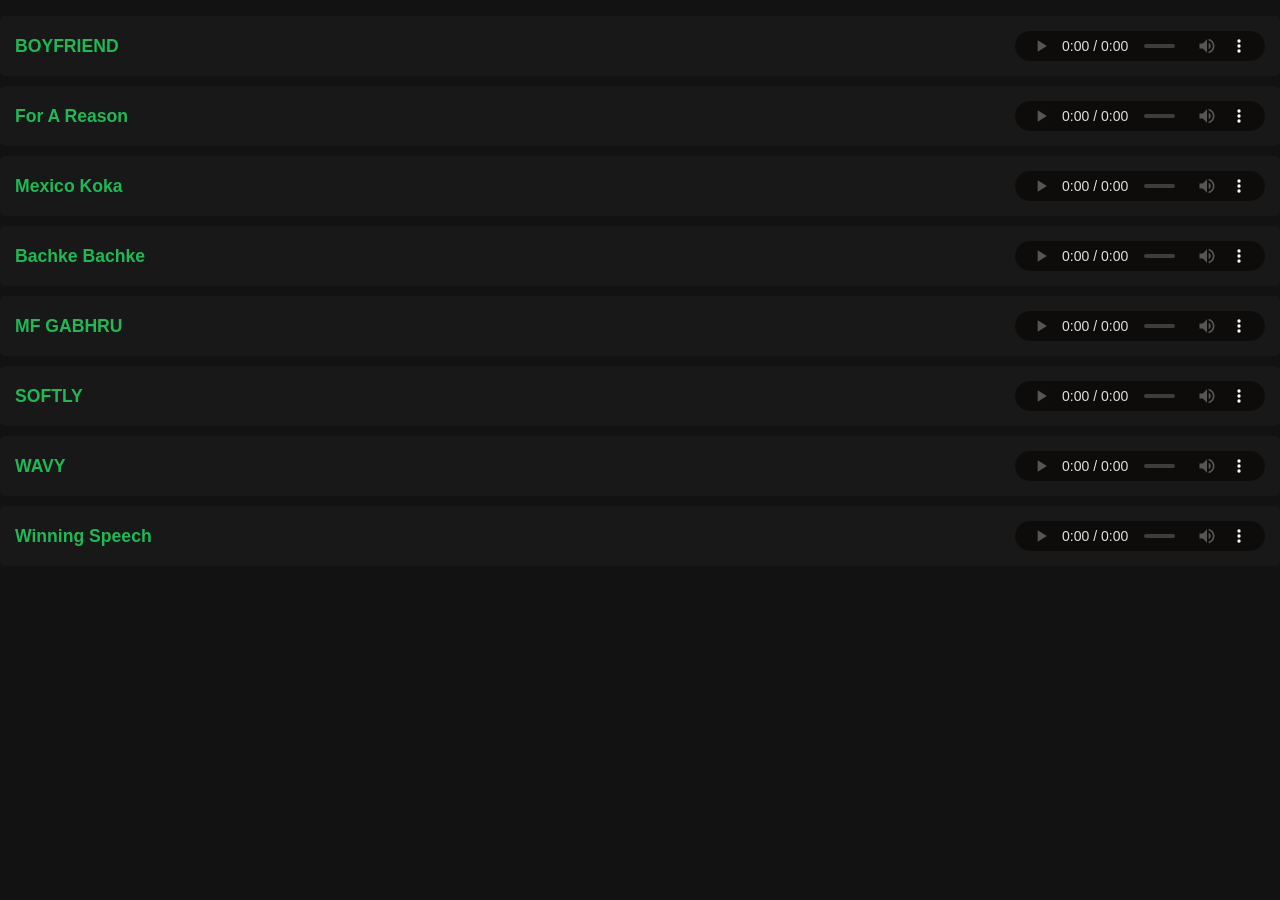
==== Aujla-songs.html @ bd98bdf6 "My Music Project" ====
<!DOCTYPE html>
<html lang="en">
<head>
    <meta charset="UTF-8">
    <meta name="viewport" content="width=device-width, initial-scale=1.0">
    <title>Aujla-songs</title>
    <link rel="stylesheet" href="style.css">
</head>
<body>
    <ul class="song-list">
        <li>
            <span class="song-name">BOYFRIEND</span>
            <audio controls>
                <source src="Aujla-songs/BOYFRIEND.mp3" type="audio/mpeg">
            </audio>
        </li>
        <li>
            <span class="song-name">For A Reason</span>
            <audio controls>
                <source src="Aujla-songs/For A Reason.mp3" type="audio/mpeg">
            </audio>
        </li>
        <li>
            <span class="song-name">Mexico Koka</span>
            <audio controls>
                <source src="Aujla-songs/Mexico Koka.mp3" type="audio/mpeg">
            </audio>
        </li>
        <li>
            <span class="song-name">Bachke Bachke</span>
            <audio controls>
                <source src="Aujla-songs/Bachke Bachke.mp3" type="audio/mpeg">
            </audio>
        </li>
        <li>
            <span class="song-name">MF GABHRU</span>
            <audio controls>
              <source src="Aujla-songs/MF GABHRU.mp3"  type="audio/mpeg">
            </audio>
        </li>
        <li>
            <span class="song-name">SOFTLY</span>
            <audio controls>
              <source src="Aujla-songs/SOFTLY.mp3"  type="audio/mpeg">
             </audio>
        </li>
        <li>
            <span class="song-name">WAVY</span>
            <audio controls>
                <source src="Aujla-songs/WAVY.mp3" type="audio/mpeg">
            </audio>
        </li>
        <li>
            <span class="song-name">Winning Speech</span>
            <audio controls>
                <source src="Aujla-songs/Winning Speech.mp3" type="audio/mpeg">
            </audio>
        </li>
    </ul>
</body>
</html>
---- style.css ----
body {
    background-color: #121212;
    color: white;
    font-family: 'Segoe UI', Tahoma, Geneva, Verdana, sans-serif;
    margin: 0;
    padding-bottom: 100px;
}

header {
    background-color: #000;
    padding: 20px;
    text-align: center;
    border-bottom: 1px solid green;
    position: fixed;
    top: 0;
    left: 0;
    width: 100%;
    z-index: 1000;
    box-shadow: 0 4px 10px rgba(0,0,0,0.5);
}

header h1 {
    color: #1DB954; 
}

header input {
    padding: 10px;
    width: 50%;
    border-radius: 20px;
    border: none;
    outline: none;
}
main{
    padding-top: 150px;
}

h2{
    text-align: center;
    margin-top: 20px;
}

.artists-grid {
    display: grid;
    grid-template-columns: repeat(auto-fill, minmax(200px, 1fr));
    gap: 20px;
    padding: 40px;
}

.artist-card {
    background-color: #181818;
    padding: 20px;
    border-radius: 10px;
    text-align: center;
    transition: background-color 0.3s;
    align-items: center;
    display: flex;
    min-height: 300px;
    flex-direction: column;
}

.artist-card:hover {
    background-color: #282828; 
}

.artist-card img {
    width: 150px;
    height: 150px;
    border-radius: 50%;
    object-fit: cover;
    margin-bottom: 15px;
    box-shadow: 0 8px 24px rgba(0,0,0,0.5);
    object-position: top;
    display: block;
}

.artist-card a {
    display: inline-block;
    background-color: #1DB954;
    color: white;
    text-decoration: none;
    padding: 8px 16px;
    border-radius: 20px;
    font-size: 14px;
    margin-top: 10px;
}

.artist-card h3{
    font-weight: bold;
    margin: 10px 0;      
    font-size: 1.2rem;
    color: #fff;
    line-height: 1.2;
}

.artist-card p{
        margin: 5px 0 15px 0;
        color: #b3b3b3;     
        font-size: 0.9rem;

}
.song-list{
    list-style: none;
    padding: 0px;
}

.song-list li{
    background-color: #181818;
    padding: 15px;
    margin-bottom: 10px;
    border-radius: 5px;
    display: flex;
    justify-content: space-between;
    align-items: center;
    transition: 0.3s;
}

.song-list li:hover{
    background-color: #282828;
}

.song-name{
    font-size: 1.1rem;
    font-weight: bold;
    color: #1DB954;
}

.song-list audio{
    height: 30px;
    width: 250px;
    filter: invert(1);
}

footer {
    background-color: #000;
    color: #b3b3b3;
    text-align: center;
    padding: 30px;
    margin-top: 50px; /* Content se thora fasla */
    border-top: 1px solid #282828;
}

audio {
    filter: invert(1); 
    height: 35px;
}
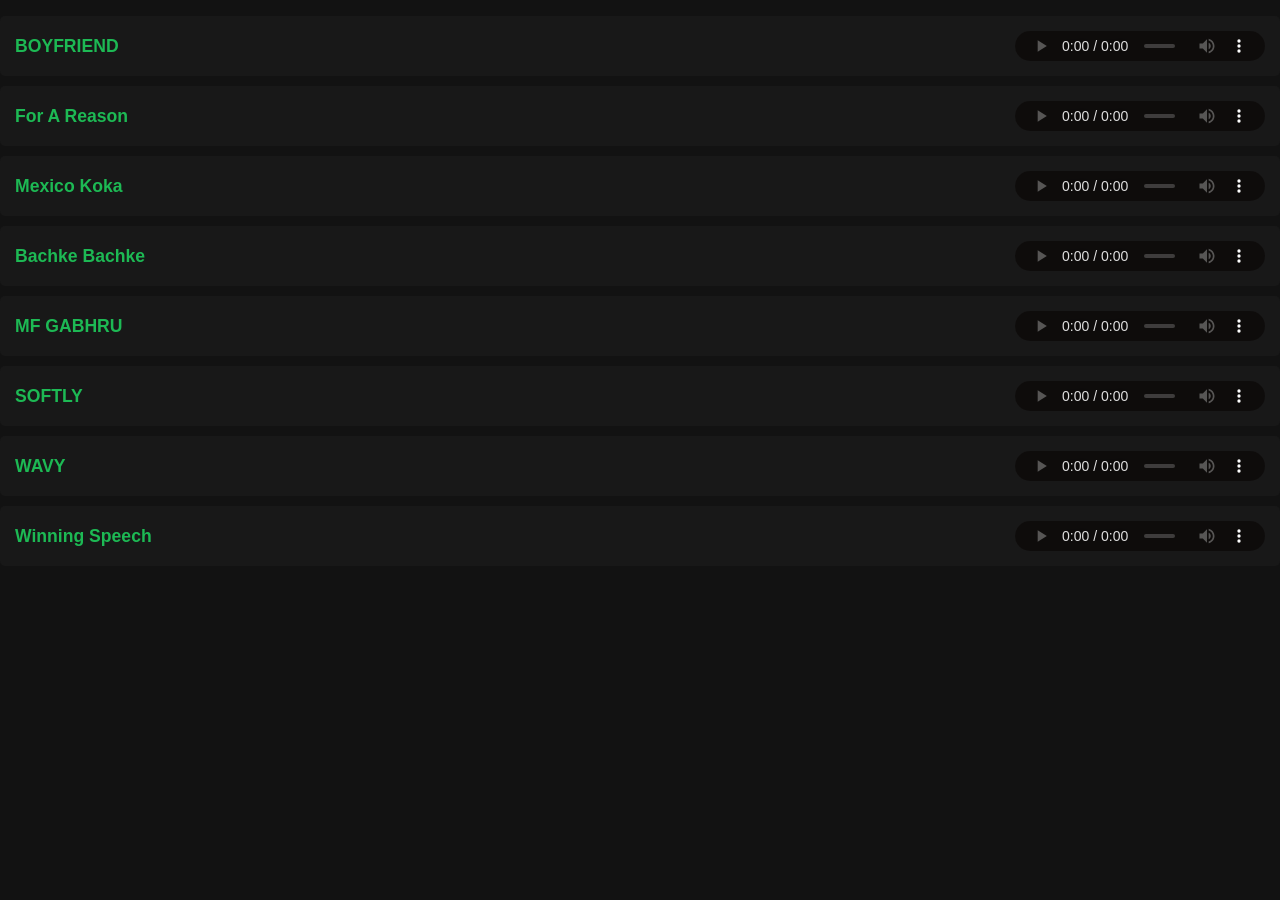
==== commit edee2b7e: "Fix audio source paths in Aujla-songs.html Updated audio source paths to remove the 'Aujla-songs/' p" ====
--- a/Aujla-songs.html
+++ b/Aujla-songs.html
@@ -11,51 +11,51 @@
         <li>
             <span class="song-name">BOYFRIEND</span>
             <audio controls>
-                <source src="Aujla-songs/BOYFRIEND.mp3" type="audio/mpeg">
+                <source src="BOYFRIEND.mp3" type="audio/mpeg">
             </audio>
         </li>
         <li>
             <span class="song-name">For A Reason</span>
             <audio controls>
-                <source src="Aujla-songs/For A Reason.mp3" type="audio/mpeg">
+                <source src="For A Reason.mp3" type="audio/mpeg">
             </audio>
         </li>
         <li>
             <span class="song-name">Mexico Koka</span>
             <audio controls>
-                <source src="Aujla-songs/Mexico Koka.mp3" type="audio/mpeg">
+                <source src="Mexico Koka.mp3" type="audio/mpeg">
             </audio>
         </li>
         <li>
             <span class="song-name">Bachke Bachke</span>
             <audio controls>
-                <source src="Aujla-songs/Bachke Bachke.mp3" type="audio/mpeg">
+                <source src="Bachke Bachke.mp3" type="audio/mpeg">
             </audio>
         </li>
         <li>
             <span class="song-name">MF GABHRU</span>
             <audio controls>
-              <source src="Aujla-songs/MF GABHRU.mp3"  type="audio/mpeg">
+              <source src="MF GABHRU.mp3"  type="audio/mpeg">
             </audio>
         </li>
         <li>
             <span class="song-name">SOFTLY</span>
             <audio controls>
-              <source src="Aujla-songs/SOFTLY.mp3"  type="audio/mpeg">
+              <source src="SOFTLY.mp3"  type="audio/mpeg">
              </audio>
         </li>
         <li>
             <span class="song-name">WAVY</span>
             <audio controls>
-                <source src="Aujla-songs/WAVY.mp3" type="audio/mpeg">
+                <source src="WAVY.mp3" type="audio/mpeg">
             </audio>
         </li>
         <li>
             <span class="song-name">Winning Speech</span>
             <audio controls>
-                <source src="Aujla-songs/Winning Speech.mp3" type="audio/mpeg">
+                <source src="Winning Speech.mp3" type="audio/mpeg">
             </audio>
         </li>
     </ul>
 </body>
-</html>+</html>
